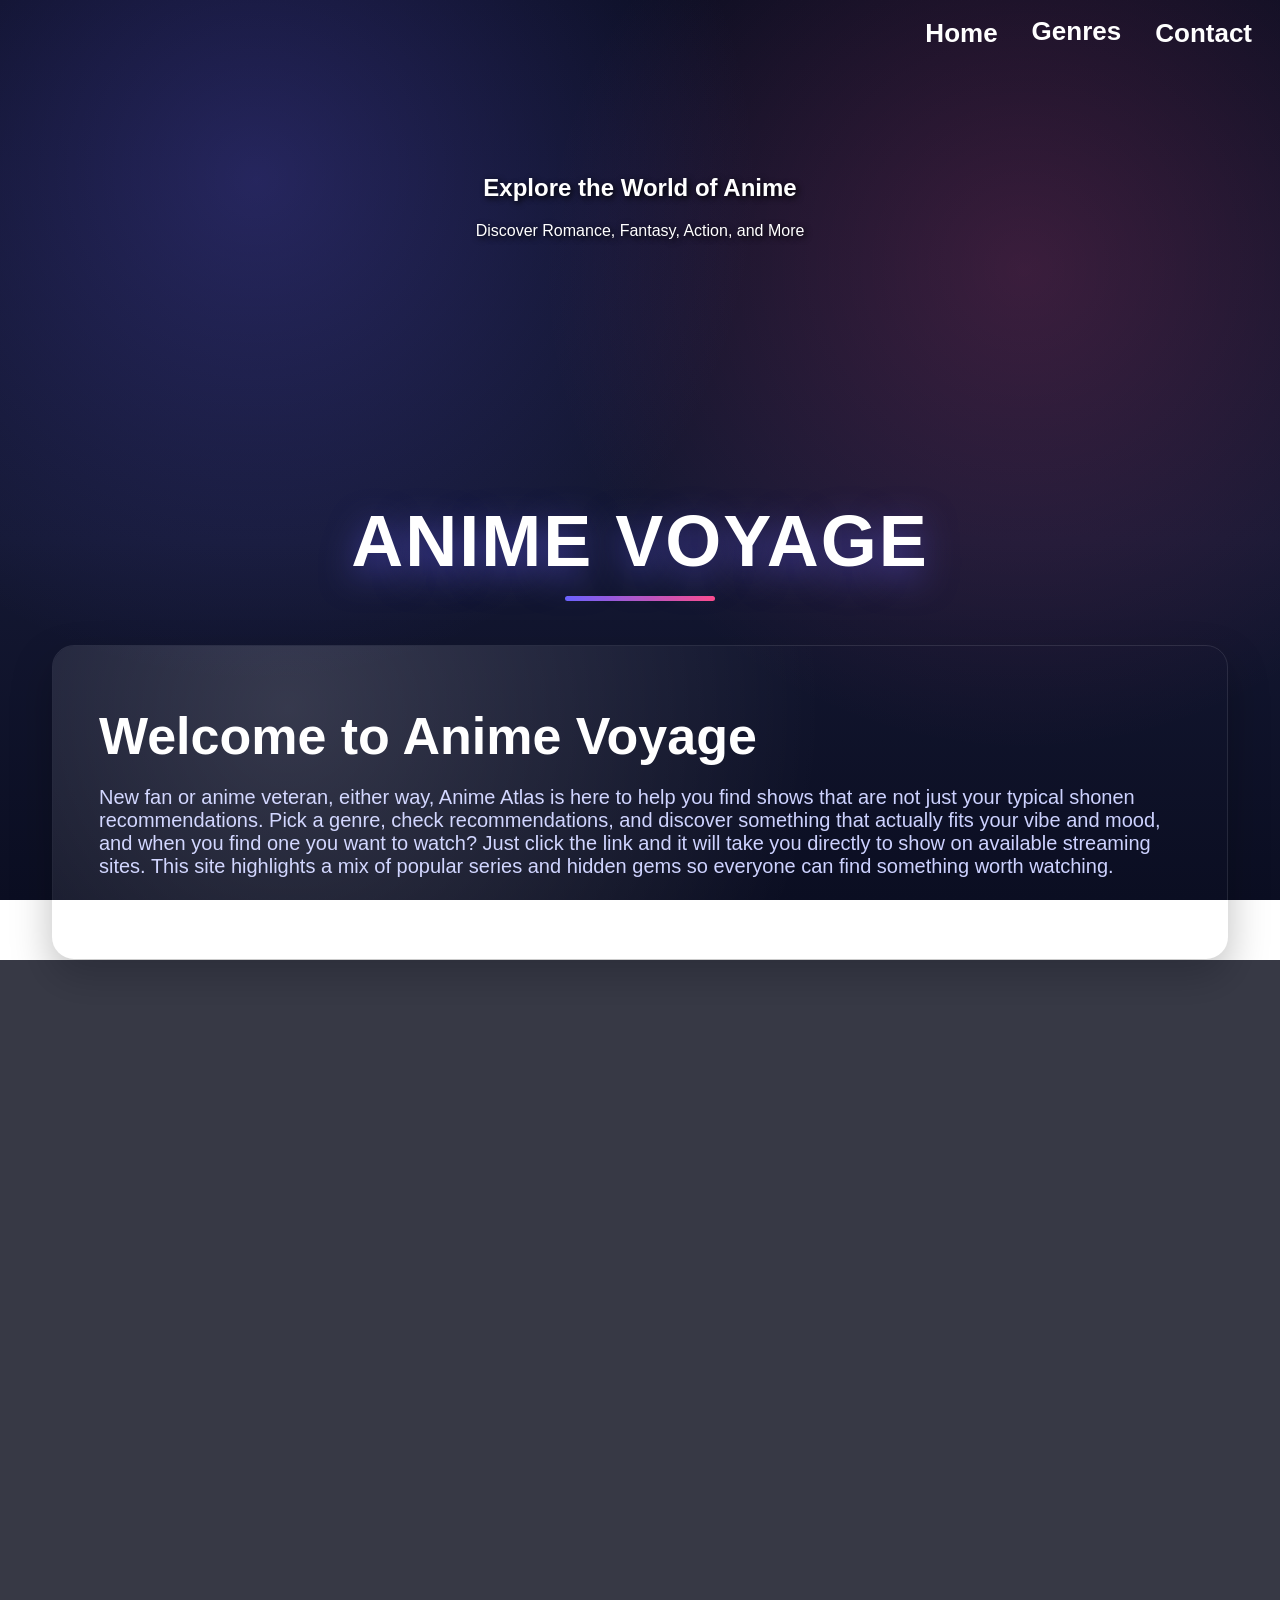
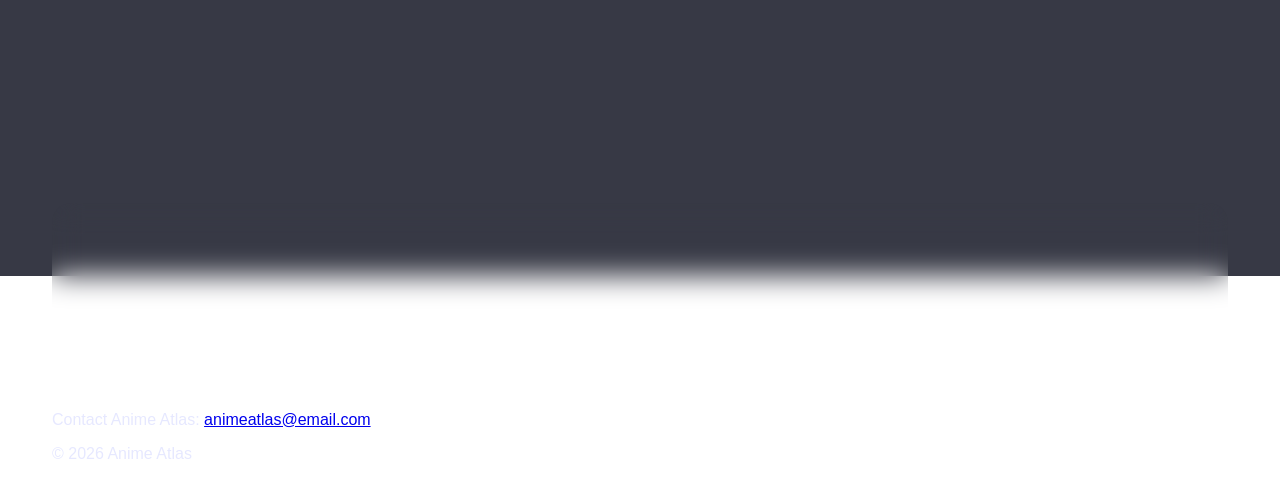
==== index.html @ b0d3323e "Update index.html" ====
<!DOCTYPE html>
<html lang="en">
<head>
  <meta charset="UTF-8" />
  <meta name="viewport" content="width=device-width, initial-scale=1.0" />
  <title>Anime Voyage | Home</title>
  <link rel="stylesheet" href="style.css" />
</head>

<body>
  <div id="wrapper">

    <nav class="site-nav" aria-label="Main navigation">
      <a href="index.html">Home</a>

      <details class="menu">
        <summary>Genres</summary>
        <div class="menu-panel">
          <a href="romance.html">Romance</a>
          <a href="fantasy.html">Fantasy</a>
          <a href="action.html">Action</a>
          <a href="SOL.html">Slice of Life</a>
        </div>
      </details>

      <a href="contact.html">Contact</a>
    </nav>
<div class="video-banner">

<video autoplay muted loop playsinline>
  <source src="animebanner.mp4" type="video/mp4">
  Your browser does not support the video tag.
</video>

<div class="banner-text">
  <h2>Explore the World of Anime</h2>
  <p>Discover Romance, Fantasy, Action, and More</p>
</div>

</div>
    <header class="site-header">
      <h1 class="site-title">Anime Voyage</h1>
    </header>

    <main>

      <section class="hero hero-fantasy">
        <div class="hero-inner">
          <h2>Welcome to Anime Voyage</h2>
          <p>
            New fan or anime veteran, either way, Anime Atlas is here to help you find shows that are not just your typical shonen recommendations.
            Pick a genre, check recommendations, and discover something that actually fits your vibe and mood, and when you find one you want to watch?
            Just click the link and it will take you directly to show on available streaming sites. 
            This site highlights a mix of popular series and hidden gems so everyone can find something worth watching.
          </p>
        </div>
      </section>

    

      <section class="panel slider-panel">
        <h2>Featured Shows From Each Genre</h2>
        <p class="muted">Use the arrows or dots to browse, then click a poster to open its genre page.</p>

        <div class="carousel" aria-label="Featured shows carousel">
          <input type="radio" name="slides" id="s1" checked>
          <input type="radio" name="slides" id="s2">
          <input type="radio" name="slides" id="s3">
          <input type="radio" name="slides" id="s4">

          <div class="carousel-viewport">
            <div class="carousel-track">
              <a class="carousel-slide" href="action.html">
                <img src="sololeveling.jpg" alt="Solo Leveling">
                <span class="slide-caption">Solo Leveling • Action</span>
              </a>

              <a class="carousel-slide" href="fantasy.html">
                <img src="bookworm.jpg" alt="Ascendance of a Bookworm">
                <span class="slide-caption">Ascendance of a Bookworm • Fantasy</span>
              </a>

              <a class="carousel-slide" href="romance.html">
                <img src="romantickiller.jpg" alt="Romantic Killer">
                <span class="slide-caption">Romantic Killer • Romance</span>
              </a>

              <a class="carousel-slide" href="SOL.html">
                <img src="asilentvoice.jpg" alt="A Silent Voice">
                <span class="slide-caption">A Silent Voice • Slice of Life</span>
              </a>
            </div>
          </div>

         <div class="carousel-arrows" aria-hidden="true">
  <!-- Slide 1 (Solo Leveling) -->
  <label class="arrow left a1" for="s4">‹</label>
  <label class="arrow right a1" for="s2">›</label>

  <!-- Slide 2 (Bookworm) -->
  <label class="arrow left a2" for="s1">‹</label>
  <label class="arrow right a2" for="s3">›</label>

  <!-- Slide 3 (Romantic Killer) -->
  <label class="arrow left a3" for="s2">‹</label>
  <label class="arrow right a3" for="s4">›</label>

  <!-- Slide 4 (A Silent Voice) -->
  <label class="arrow left a4" for="s3">‹</label>
  <label class="arrow right a4" for="s1">›</label>
</div>

       

          <div class="carousel-dots" aria-label="Slide controls">
            <label class="dot" for="s1" aria-label="Slide 1"></label>
            <label class="dot" for="s2" aria-label="Slide 2"></label>
            <label class="dot" for="s3" aria-label="Slide 3"></label>
            <label class="dot" for="s4" aria-label="Slide 4"></label>
          </div>
        </div>
      </section>

      <section class="content-grid">
        <section class="panel">
          <h2>Featured Genres</h2>
          <p class="muted">Choose a genre and start exploring recommendations and new series.</p>

          <div class="chips">
            <a class="chip" href="romance.html">Romance</a>
            <a class="chip" href="fantasy.html">Fantasy</a>
            <a class="chip" href="action.html">Action</a>
            <a class="chip" href="SOL.html">Slice of Life</a>
          </div>
        </section>

      </section>

    </main>

  <footer>
  <p>
    Contact Anime Atlas:
    <a href="mailto:animeatlas@email.com">animeatlas@email.com</a>
  </p>

  <p>
    &copy; 2026 Anime Atlas
  </p>
</footer>

  </div>
</body>
</html>
---- style.css ----
:root {
  --text: #e6e8ff;
  --muted: #cdd2ff;
  --bg1: #0b0e22;
  --bg2: #141833;
  --panel: rgba(21, 25, 51, 0.72);
  --border: rgba(255,255,255,0.10);
  --border2: rgba(255,255,255,0.16);
  --primary: #6c63ff;
  --accent: #ff4d8d;
}

*{box-sizing:border-box;}

body{
  margin:0;
  font-family:"Segoe UI",Arial,sans-serif;
  color:var(--text);
  background:
  radial-gradient(circle at 20% 20%,rgba(108,99,255,0.25),transparent 40%),
  radial-gradient(circle at 80% 30%,rgba(255,77,141,0.18),transparent 40%),
  linear-gradient(180deg,var(--bg1),var(--bg2) 60%,var(--bg1));
  background-attachment:fixed;
}

#wrapper{
  width:95%;
  max-width:1500px;
  margin:auto;
  padding:20px;
}

main{
  display:flex;
  flex-direction:column;
  gap:22px;
}

/* HEADER */

.site-header{
  text-align:center;
  margin-top:80px;
  margin-bottom:20px;
}

.site-title{
  margin:0;
  font-size:72px;
  font-weight:900;
  letter-spacing:2px;
  text-transform:uppercase;
  color:white;
  text-shadow:0 10px 34px rgba(108,99,255,0.55);
}

.site-title::after{
  content:"";
  display:block;
  width:150px;
  height:5px;
  margin:14px auto 0;
  background:linear-gradient(90deg,var(--primary),var(--accent));
  border-radius:8px;
}

/* NAV */

.site-nav{
  position:fixed;
  top:18px;
  right:28px;
  display:flex;
  gap:34px;
  z-index:9999;
}

.site-nav a{
  text-decoration:none;
  font-weight:800;
  font-size:26px;
  color:white;
  transition:.2s;
}

.site-nav a:hover,
.site-nav summary:hover{
  color:var(--accent);
  transform:translateY(-2px);
  text-shadow:0 0 10px rgba(255,77,141,0.7);
}

.menu summary {
  list-style: none;
}

.menu summary::-webkit-details-marker {
  display: none;
}

/* make Genres match other nav links */

.site-nav summary{
  text-decoration:none;
  font-weight:800;
  font-size:26px;
  color:#ffffff;
  font-family:"Segoe UI", Arial, sans-serif;
  cursor:pointer;
  padding:0;
  margin:0;
  line-height:1;
}

.site-nav summary:hover{
  color:var(--accent);
  transform:translateY(-2px);
}

/* ===== GENRES DROPDOWN ===== */

.menu {
  position: relative;
}

.menu summary {
  list-style: none;
}

.menu summary::-webkit-details-marker {
  display: none;
}

/* dropdown container */

.menu-panel {
  position: absolute;
  top: 45px;
  right: 0;
  display: flex;
  flex-direction: column;
  background: rgba(15,18,38,0.95);
  border: 1px solid var(--border2);
  border-radius: 14px;
  overflow: hidden;
  backdrop-filter: blur(10px);
  box-shadow: 0 18px 45px rgba(0,0,0,0.45);
}

/* hide when closed */

.menu:not([open]) .menu-panel {
  display: none;
}

/* dropdown links */

.menu-panel a {
  padding: 14px 18px;
  font-size: 18px;
  font-weight: 700;
  color: white;
  text-decoration: none;
  border-bottom: 1px solid rgba(255,255,255,0.08);
  transition: 0.2s;
}

/* last link */

.menu-panel a:last-child {
  border-bottom: none;
}

/* hover effect */

.menu-panel a:hover {
  background: linear-gradient(90deg,var(--primary),var(--accent));
  color: white;
}

.menu-panel{
  animation: menuFade .2s ease;
}

@keyframes menuFade{
  from{opacity:0; transform:translateY(-5px);}
  to{opacity:1; transform:translateY(0);}
}

/* HERO */

.hero{
  margin:24px auto 34px;
  border-radius:22px;
  padding:60px 46px;
  color:#fff;
  position:relative;
  overflow:hidden;
  border:1px solid var(--border);
  box-shadow:0 18px 40px rgba(0,0,0,0.25);
}

.hero::after{
  content:"";
  position:absolute;
  inset:0;
  background:radial-gradient(circle at 20% 20%,rgba(255,255,255,0.16),transparent 55%);
}

.hero h2{
  margin:0 0 10px;
  font-size:52px;
}

.hero p{
  font-size:20px;
  color:var(--muted);
}

/* PANELS */

.panel{
  background:var(--panel);
  border:1px solid var(--border);
  border-radius:20px;
  padding:35px;
  backdrop-filter:blur(14px);
  box-shadow:0 20px 50px rgba(0,0,0,0.45);
}

/* TABLE */

.table-wrap{
  width:100%;
  overflow-x:auto;
}

.anime-table{
  width:100%;
  min-width:1100px;
  border-collapse:collapse;
}

.anime-table th,
.anime-table td{
  border:1px solid rgba(255,255,255,0.15);
  padding:22px;
}

/* keep content at the TOP of each cell */
.anime-table td{
  font-size:20px;
  vertical-align: top;
}

.anime-table th{
  background:rgba(255,255,255,0.08);
  font-size:22px;
  vertical-align: middle;
}

/* Trailer column width so videos aren't tiny */
.anime-table th:nth-child(5),
.anime-table td:nth-child(5){
  width:360px;
}

/* first column: image + title aligned */
.anime-cell{
  display:flex;
  align-items:flex-start;
  gap:16px;
}

/* poster size */
.anime-img{
  width:140px;
  height:200px;
  object-fit:cover;
  border-radius:14px;
  border:1px solid rgba(255,255,255,0.18);
  display:block;
  flex:0 0 auto;
}

/* iframe size (this fixes the "really small" issue) */
.anime-table td iframe{
  display:block;
  width:100%;
  max-width:360px;
  aspect-ratio:16/9;
  height:auto;
  border:0;
  border-radius:14px;
  background:rgba(0,0,0,0.25);
}

/* links */
.anime-table a{
  color:var(--primary);
  font-weight:700;
  text-decoration:none;
}

.anime-table a:hover{
  color:var(--accent);
  text-decoration:underline;
}

/* ===== CAROUSEL ===== */

.carousel{
  position:relative;
  margin-top:20px;
}

.carousel input{
  position:absolute;
  opacity:0;
}

.carousel-viewport{
  height:560px;
  border-radius:18px;
  border:1px solid var(--border);
  overflow:hidden;
  background:rgba(0,0,0,0.35);
  box-shadow:0 20px 50px rgba(0,0,0,0.45);
}

.carousel-track{
  display:flex;
  width:400%;
  height:100%;
  transition:transform .6s ease;
}

.carousel-slide{
  width:25%;
  flex:0 0 25%;
}

.carousel-slide img{
  width:100%;
  height:100%;
  object-fit:contain;
  transition:transform .4s;
}

.carousel-slide:hover img{
  transform:scale(1.03);
}

/* SLIDE MOVEMENT */

#s1:checked ~ .carousel-viewport .carousel-track{transform:translateX(0);}
#s2:checked ~ .carousel-viewport .carousel-track{transform:translateX(-25%);}
#s3:checked ~ .carousel-viewport .carousel-track{transform:translateX(-50%);}
#s4:checked ~ .carousel-viewport .carousel-track{transform:translateX(-75%);}

/* ===== CAROUSEL ARROWS  ===== */

.carousel-arrows {
  position: absolute;
  inset: 0;
  pointer-events: none;
}

.carousel-arrows label {
  pointer-events: auto;
  position: absolute;
  top: 50%;
  transform: translateY(-50%);
  width: 60px;
  height: 60px;
  border-radius: 50%;
  background: rgba(10,12,28,0.9);
  border: 1px solid rgba(255,255,255,0.2);
  color: white;
  font-size: 34px;
  display: flex;
  align-items: center;
  justify-content: center;
  cursor: pointer;
  transition: .25s;
  box-shadow: 0 10px 25px rgba(0,0,0,.5);
}

.carousel-arrows label:hover{
  background: linear-gradient(90deg,var(--primary),var(--accent));
  transform: translateY(-50%) scale(1.1);
}

.carousel-arrows .left{ left:20px; }
.carousel-arrows .right{ right:20px; }

.carousel-arrows label{ display:none; }

#s1:checked ~ .carousel-arrows .a1{ display:flex; }
#s2:checked ~ .carousel-arrows .a2{ display:flex; }
#s3:checked ~ .carousel-arrows .a3{ display:flex; }
#s4:checked ~ .carousel-arrows .a4{ display:flex; }

/* DOTS */

.carousel-dots{
  display:flex;
  justify-content:center;
  gap:10px;
  margin-top:16px;
}

.carousel-dots label{
  width:12px;
  height:12px;
  border-radius:50%;
  border:1px solid rgba(255,255,255,.3);
  background:rgba(255,255,255,.15);
  cursor:pointer;
  transition:.2s;
}

.carousel-dots label:hover{
  transform:scale(1.2);
}

#s1:checked ~ .carousel-dots label[for="s1"],
#s2:checked ~ .carousel-dots label[for="s2"],
#s3:checked ~ .carousel-dots label[for="s3"],
#s4:checked ~ .carousel-dots label[for="s4"]{
  background:linear-gradient(90deg,var(--primary),var(--accent));
}

/* FOOTER */

.site-footer{
  margin-top:60px;
  padding:28px;
  text-align:center;
  font-weight:800;
  border-radius:18px;
  border:1px solid rgba(255,255,255,.10);
  background:linear-gradient(135deg,rgba(21,25,51,.85),rgba(255,77,141,.18));
}

/* ===== RESPONSIVE (like the case study) ===== */

/* SMALL: phones */
@media (max-width: 600px){

  #wrapper{ width:92%; padding:16px; }

  .site-title{ font-size:40px; }

  .site-nav{
    right:14px;
    gap:14px;
  }

  .site-nav a,
  .site-nav summary{
    font-size:18px;
  }

  .menu-panel a{ font-size:16px; padding:12px 14px; }

  .hero{ padding:34px 18px; }
  .hero h2{ font-size:32px; }
  .hero p{ font-size:16px; }

  .anime-table{
    min-width:900px;
  }

  .anime-table th,
  .anime-table td{
    padding:16px;
  }

  .anime-img{
    width:110px;
    height:160px;
  }

  .anime-table th:nth-child(5),
  .anime-table td:nth-child(5){
    width:300px;
  }

  .anime-table td iframe{
    max-width:300px;
  }

  .carousel-viewport{ height:300px; }

  .carousel-arrows label{
    width:44px;
    height:44px;
    font-size:24px;
  }
}

/* MEDIUM: tablets */
@media (min-width: 601px) and (max-width: 1024px){

  #wrapper{ width:94%; }

  .site-title{ font-size:56px; }

  .site-nav{
    right:18px;
    gap:20px;
  }

  .site-nav a,
  .site-nav summary{
    font-size:22px;
  }

  .hero{ padding:46px 28px; }
  .hero h2{ font-size:42px; }
  .hero p{ font-size:18px; }

  .anime-table{
    min-width:1050px;
  }

  .anime-table th:nth-child(5),
  .anime-table td:nth-child(5){
    width:340px;
  }

  .anime-table td iframe{
    max-width:340px;
  }

  .carousel-viewport{ height:420px; }
}

/* LARGE: desktop (your current look) */
@media (min-width: 1025px){
  .anime-table th:nth-child(5),
  .anime-table td:nth-child(5){
    width:360px;
  }

  .anime-table td iframe{
    max-width:360px;
  }
  .video-banner {
  position: relative;
  width: 100%;
  height: 400px;
  overflow: hidden;
}

.video-banner video {
  position: absolute;
  top: 50%;
  left: 50%;
  min-width: 100%;
  min-height: 100%;
  transform: translate(-50%, -50%);
  object-fit: cover;
}

.banner-text {
  position: relative;
  z-index: 2;
  text-align: center;
  top: 40%;
  transform: translateY(-40%);
  color: white;
  text-shadow: 2px 2px 6px black;
}
}
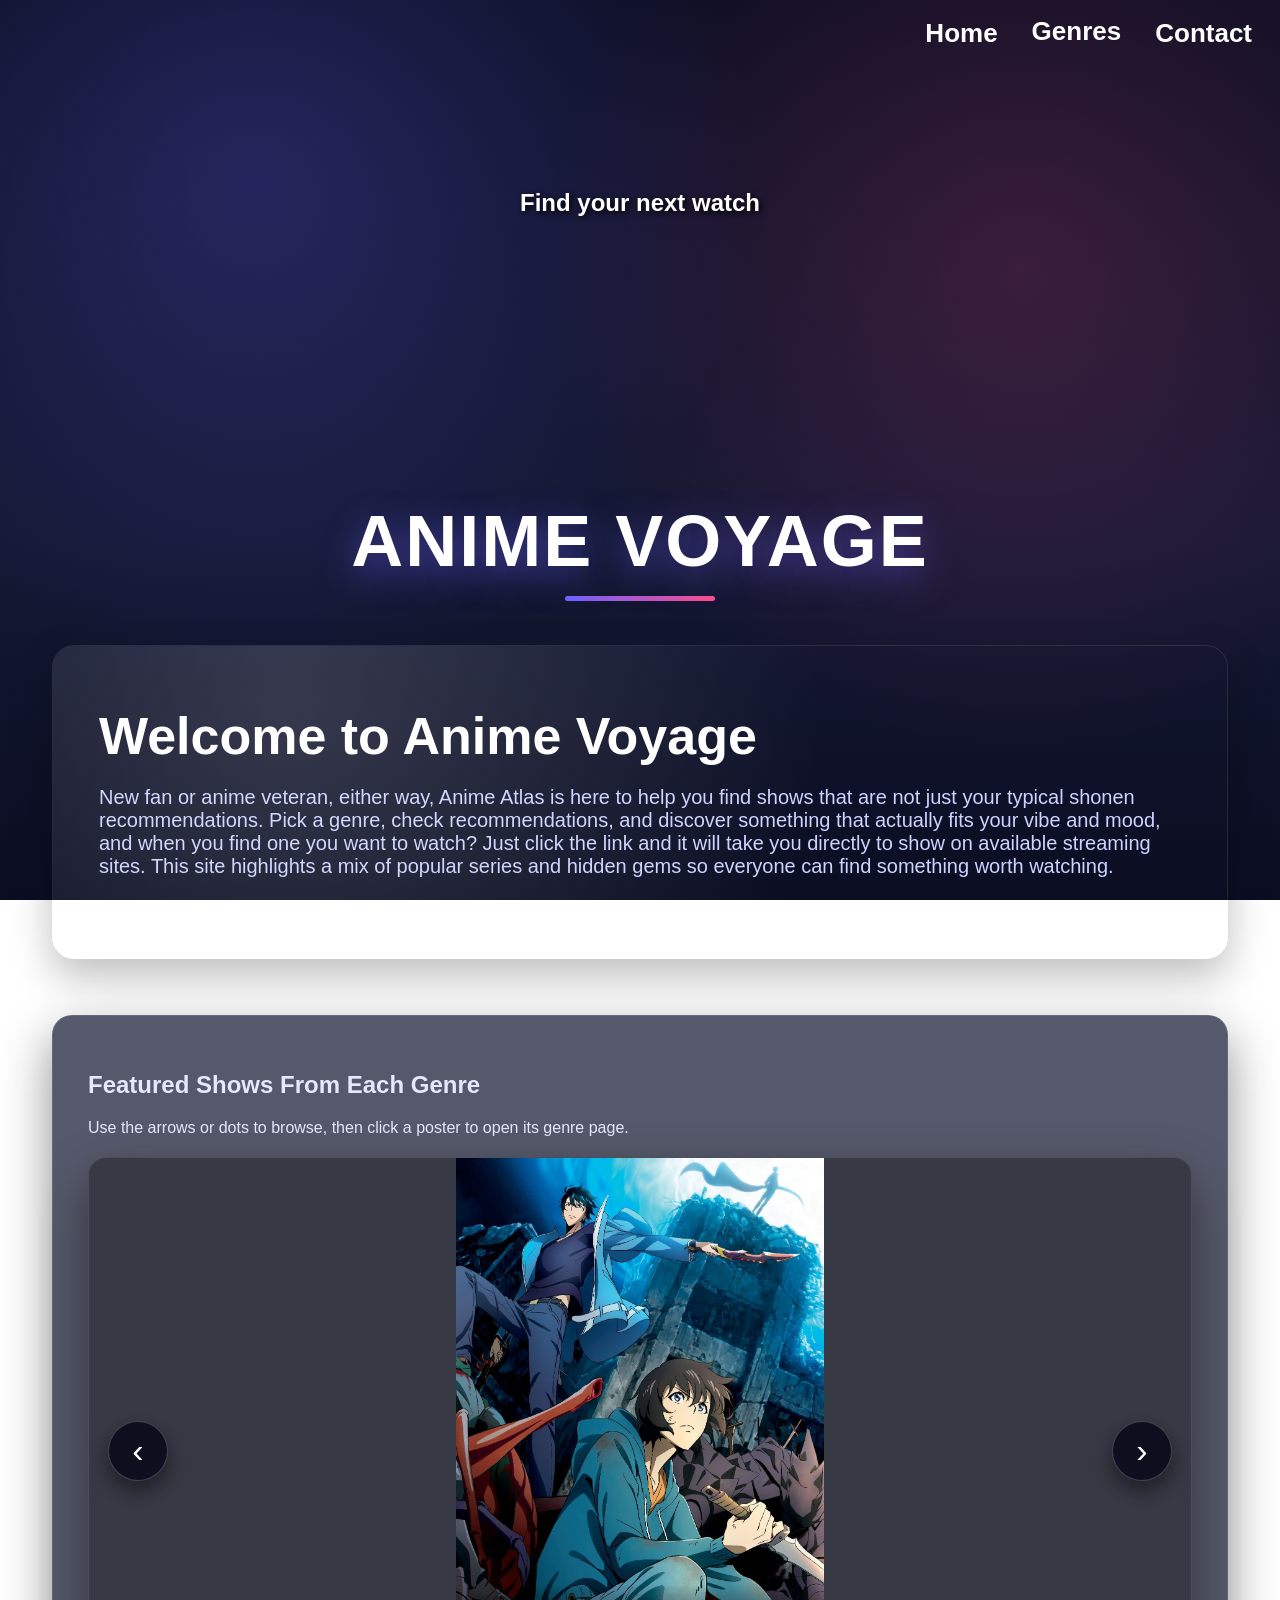
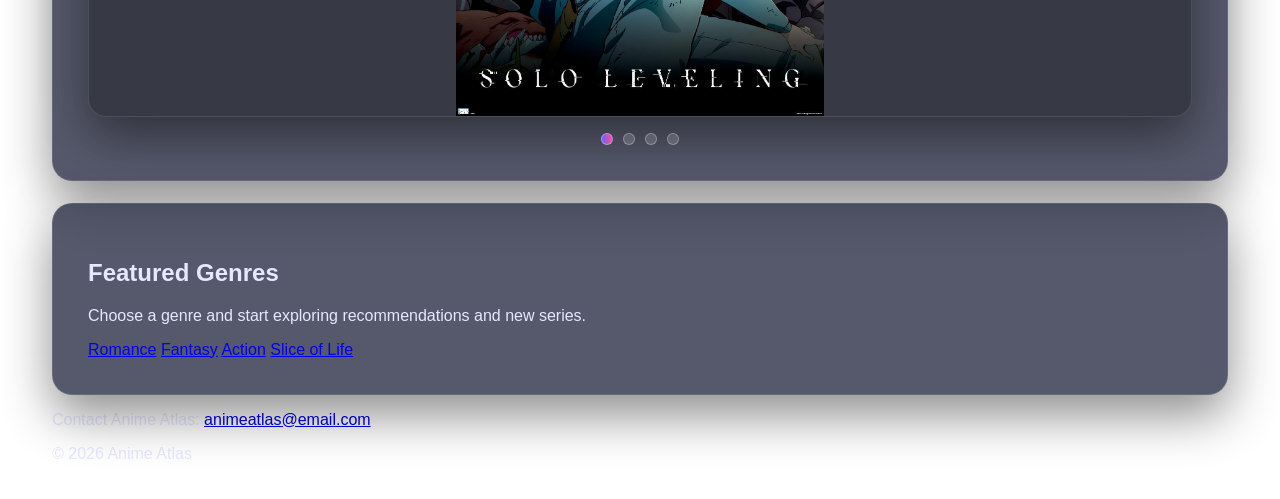
==== commit 8ac6a39a: "Update index.html" ====
--- a/index.html
+++ b/index.html
@@ -33,8 +33,7 @@
 </video>
 
 <div class="banner-text">
-  <h2>Explore the World of Anime</h2>
-  <p>Discover Romance, Fantasy, Action, and More</p>
+  <h2>Find your next watch</h2>
 </div>
 
 </div>
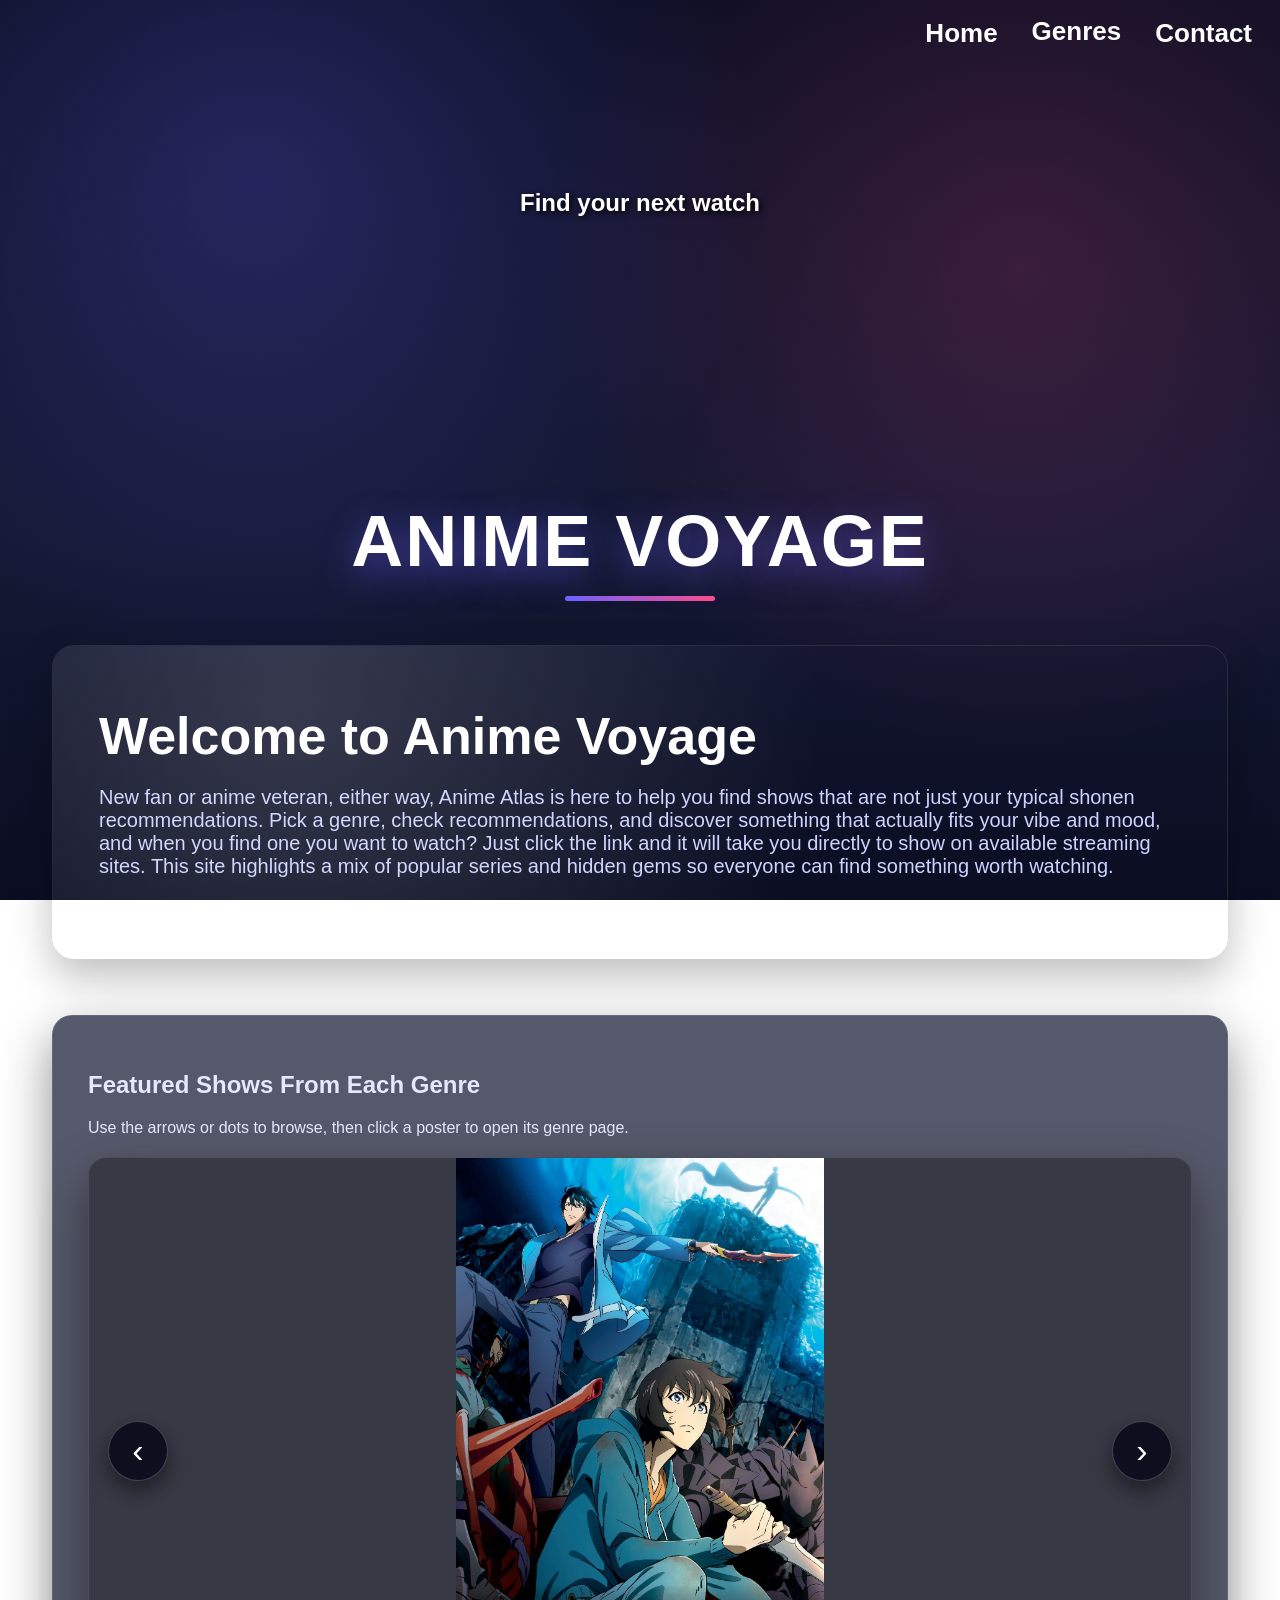
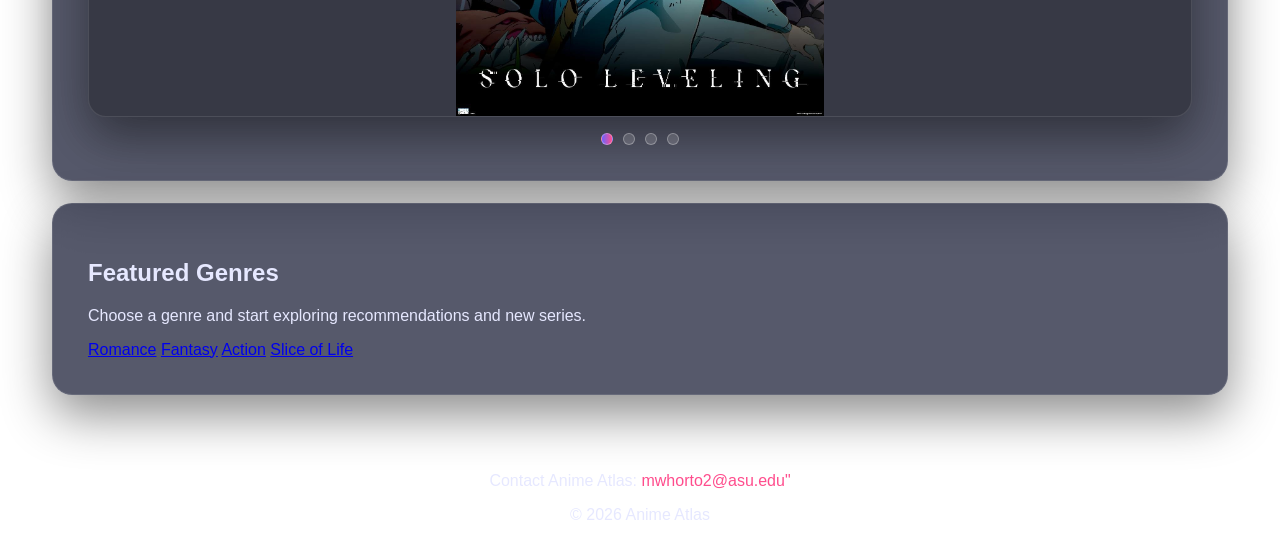
==== commit 4a4c17ce: "Update index.html" ====
--- a/index.html
+++ b/index.html
@@ -140,7 +140,7 @@
   <footer>
   <p>
     Contact Anime Atlas:
-    <a href="mailto:animeatlas@email.com">animeatlas@email.com</a>
+    <a href="mailto:mwhorto2@asu.edu"">mwhorto2@asu.edu"</a>
   </p>
 
   <p>
--- a/style.css
+++ b/style.css
@@ -441,8 +441,24 @@
   border-radius:18px;
   border:1px solid rgba(255,255,255,.10);
   background:linear-gradient(135deg,rgba(21,25,51,.85),rgba(255,77,141,.18));
-}
-
+  
+}
+
+footer a {
+  color: var(--accent);
+  text-decoration: none;
+}
+
+footer a:hover {
+  color: var(--primary);
+  text-decoration: underline;
+}
+footer {
+  border-top: 1px solid var(--border);
+  padding-top: 20px;
+  margin-top: 40px;
+  text-align: center;
+}
 /* ===== RESPONSIVE (like the case study) ===== */
 
 /* SMALL: phones */
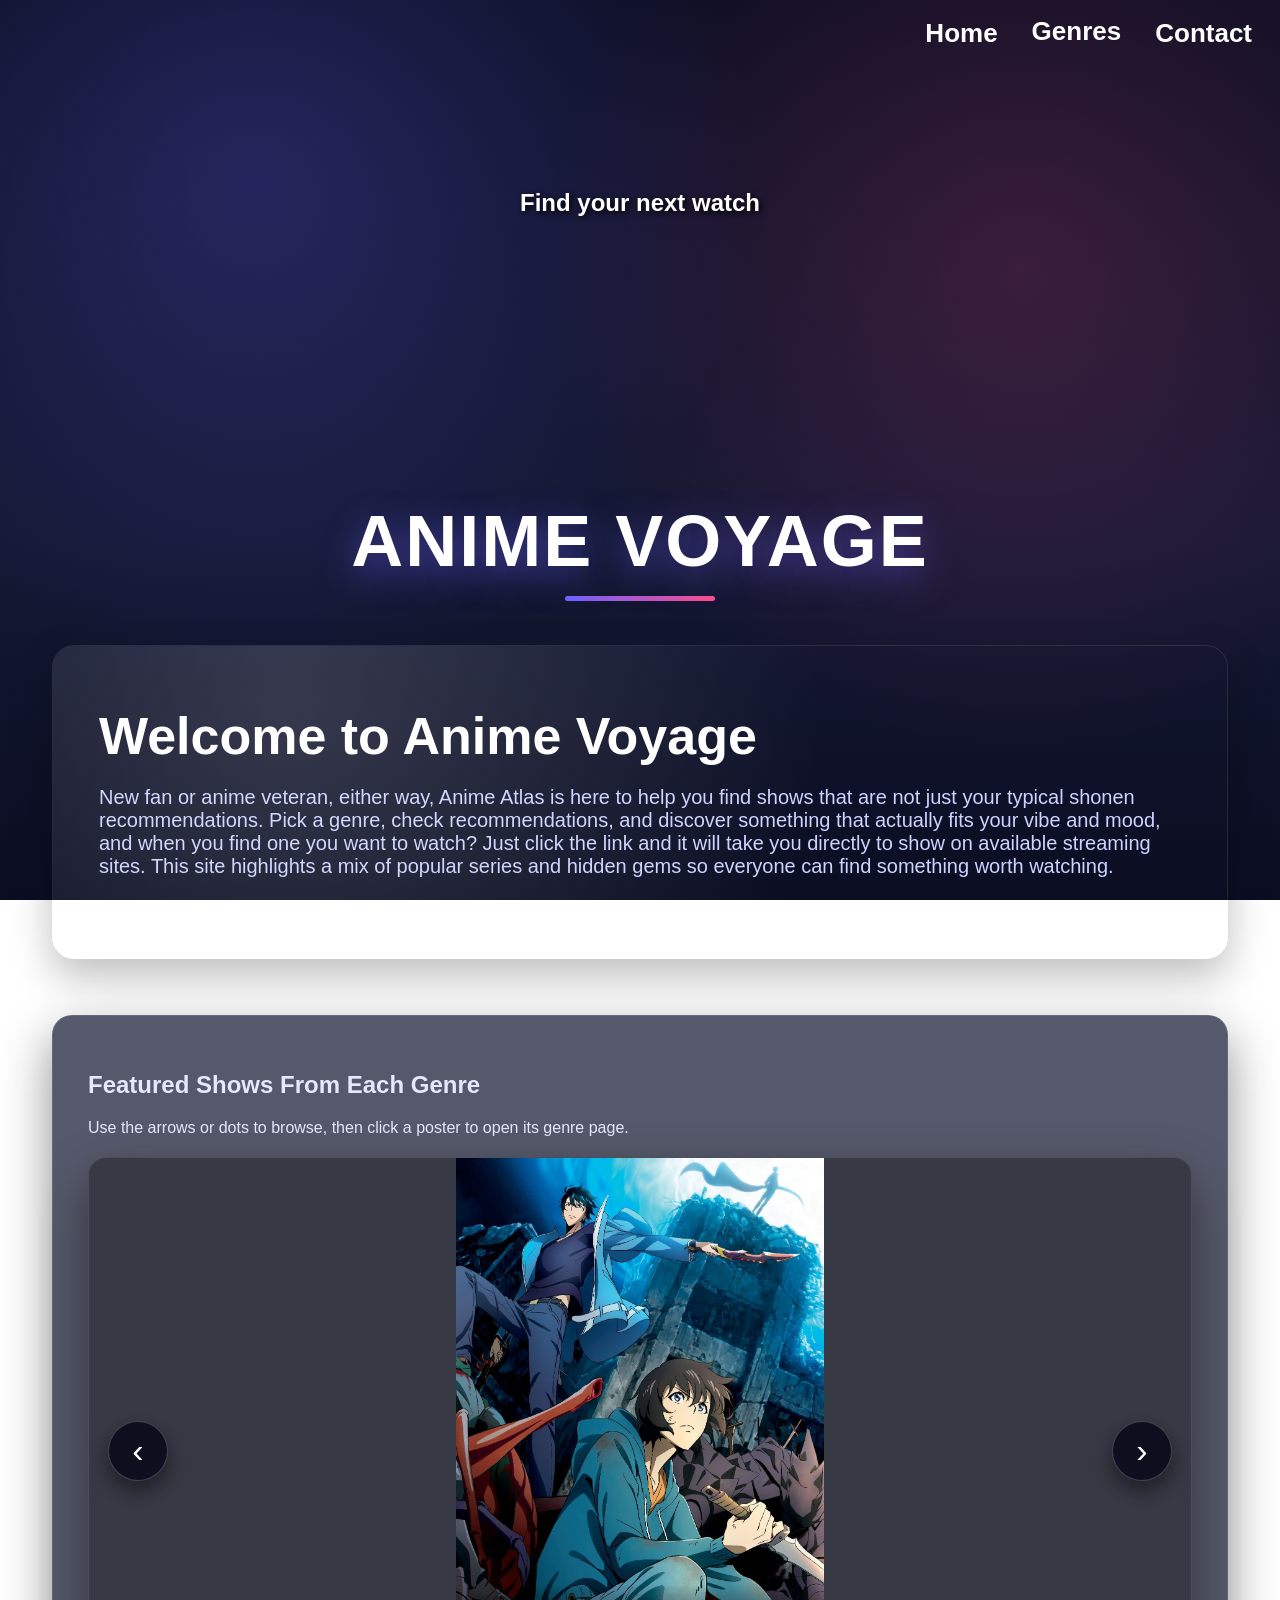
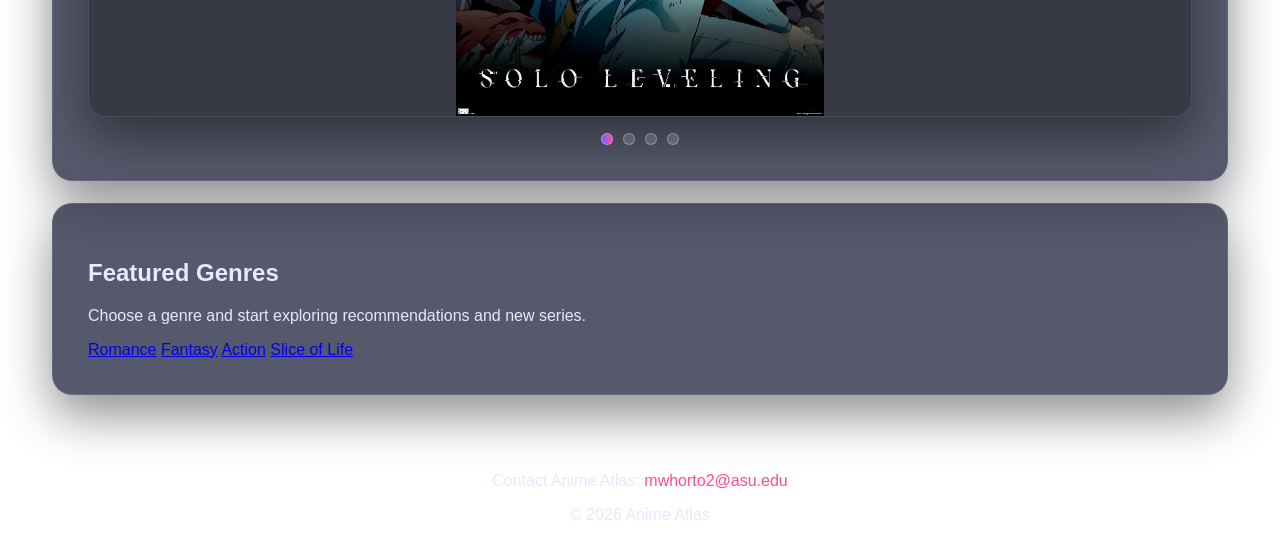
==== commit dd4533cf: "Update index.html" ====
--- a/index.html
+++ b/index.html
@@ -140,7 +140,7 @@
   <footer>
   <p>
     Contact Anime Atlas:
-    <a href="mailto:mwhorto2@asu.edu"">mwhorto2@asu.edu"</a>
+    <a href="mailto:mwhorto2@asu.edu"">mwhorto2@asu.edu</a>
   </p>
 
   <p>
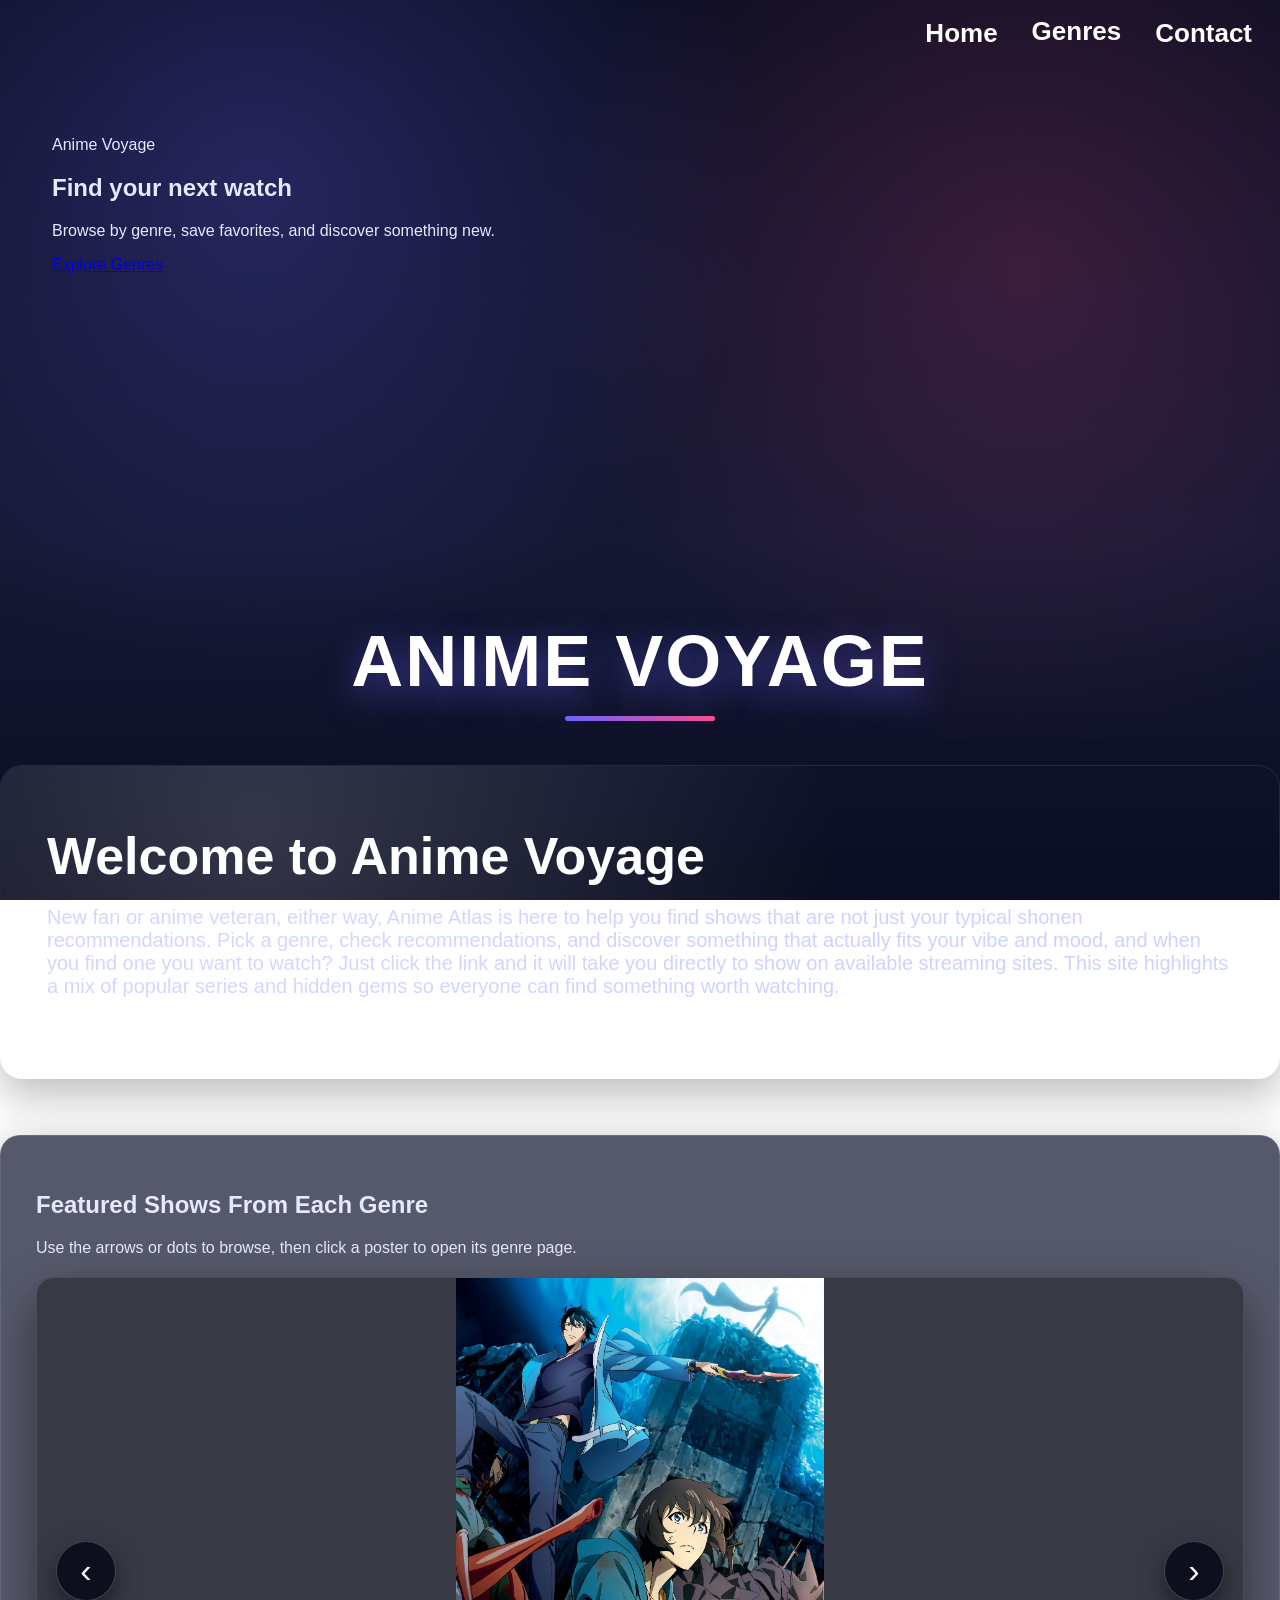
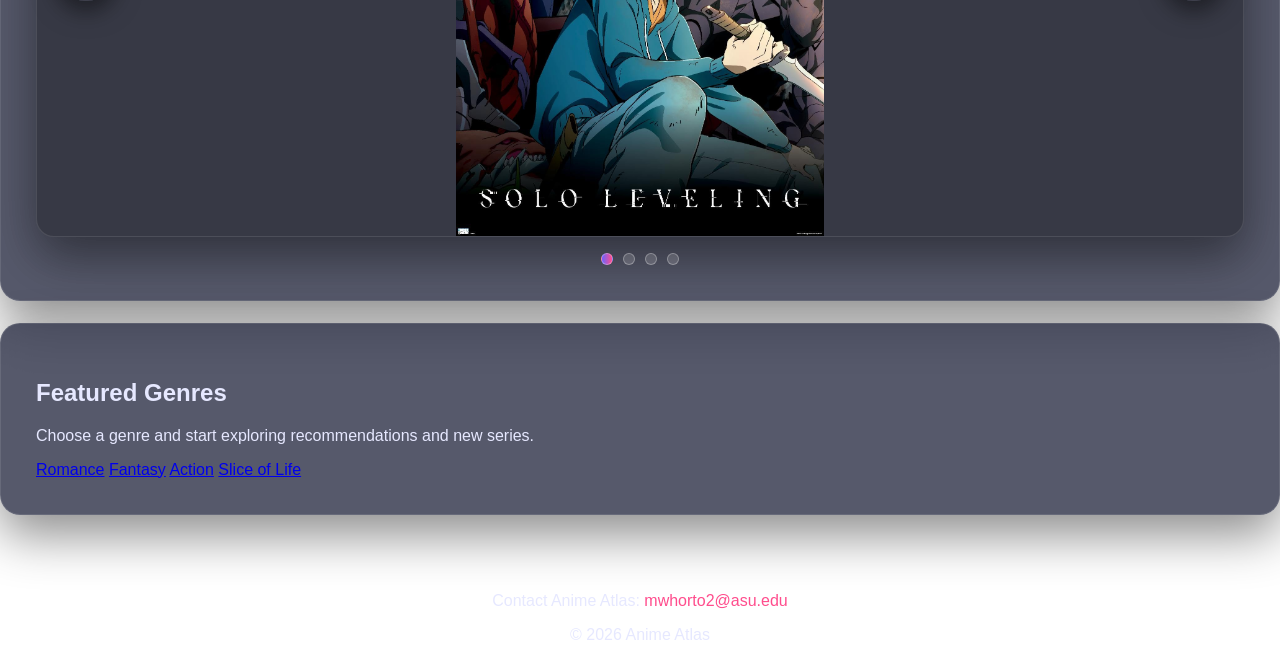
==== commit 066c662e: "Update index.html" ====
--- a/index.html
+++ b/index.html
@@ -26,14 +26,19 @@
       <a href="contact.html">Contact</a>
     </nav>
 <div class="video-banner">
+  <video autoplay muted loop playsinline>
+    <source src="animebanner.mp4" type="video/mp4">
+    Your browser does not support the video tag.
+  </video>
 
-<video autoplay muted loop playsinline>
-  <source src="animebanner.mp4" type="video/mp4">
-  Your browser does not support the video tag.
-</video>
-
-<div class="banner-text">
-  <h2>Find your next watch</h2>
+  <div class="banner-content">
+    <div class="banner-card">
+      <p class="banner-eyebrow">Anime Voyage</p>
+      <h2 class="banner-title">Find your next watch</h2>
+      <p class="banner-subtitle">Browse by genre, save favorites, and discover something new.</p>
+      <a class="banner-btn" href="genres.html">Explore Genres</a>
+    </div>
+  </div>
 </div>
 
 </div>
--- a/style.css
+++ b/style.css
@@ -563,13 +563,13 @@
   .anime-table td iframe{
     max-width:360px;
   }
-  .video-banner {
+ .video-banner {
   position: relative;
   width: 100%;
   height: 400px;
   overflow: hidden;
-}
-
+  margin-top: 100px;
+}
 .video-banner video {
   position: absolute;
   top: 50%;
@@ -578,6 +578,7 @@
   min-height: 100%;
   transform: translate(-50%, -50%);
   object-fit: cover;
+  opacity: 0.6;
 }
 
 .banner-text {
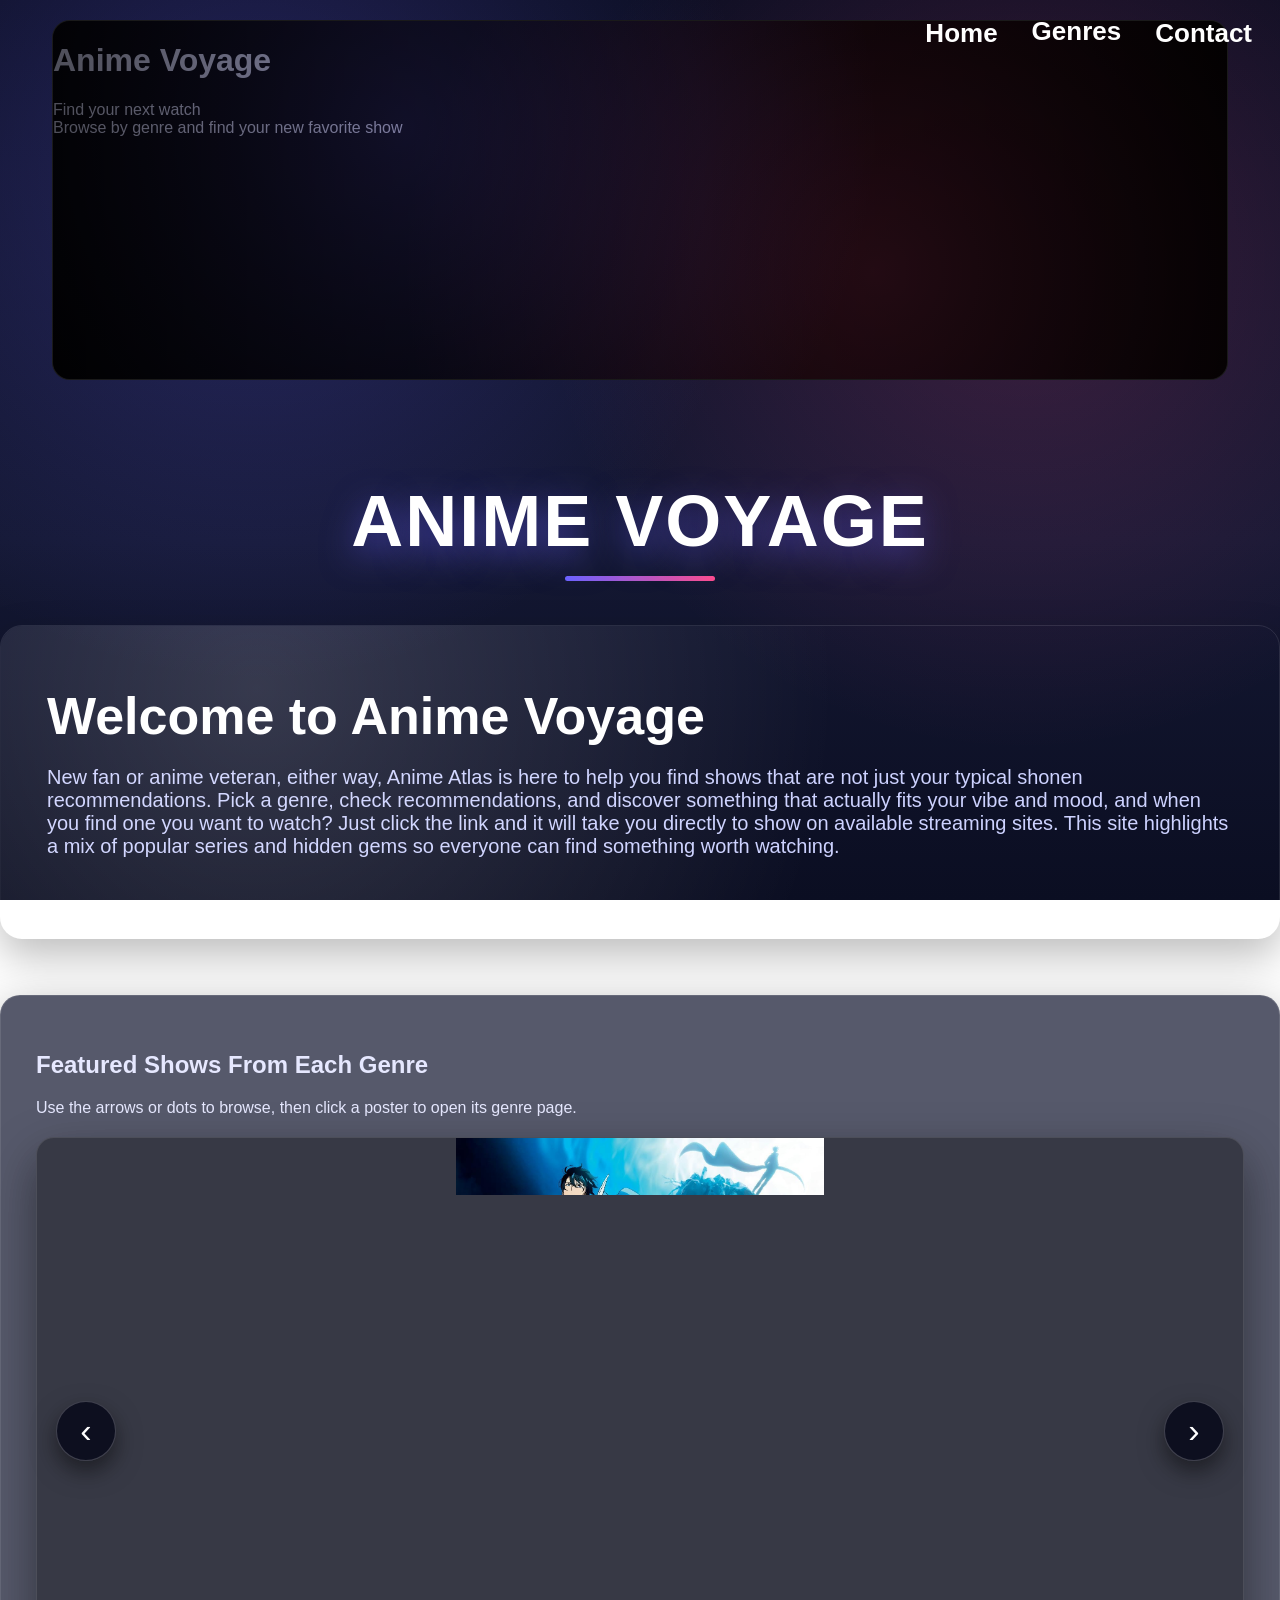
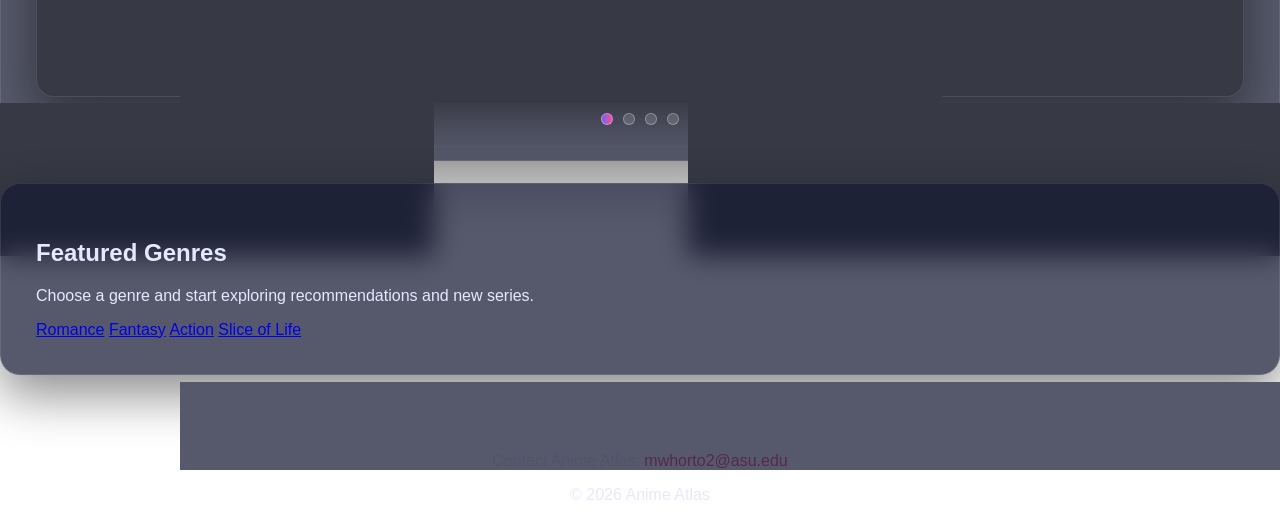
==== commit 18cbe817: "Update index.html" ====
--- a/index.html
+++ b/index.html
@@ -31,14 +31,11 @@
     Your browser does not support the video tag.
   </video>
 
-  <div class="banner-content">
-    <div class="banner-card">
-      <p class="banner-eyebrow">Anime Voyage</p>
-      <h2 class="banner-title">Find your next watch</h2>
-      <p class="banner-subtitle">Browse by genre, save favorites, and discover something new.</p>
-      <a class="banner-btn" href="genres.html">Explore Genres</a>
-    </div>
-  </div>
+ <div class="banner-text">
+  <h1>Anime Voyage</h1>
+  <p>Find your next watch<br>
+  Browse by genre and find your new favorite show</p>
+</div>
 </div>
 
 </div>
--- a/style.css
+++ b/style.css
@@ -560,34 +560,102 @@
     width:360px;
   }
 
-  .anime-table td iframe{
-    max-width:360px;
-  }
- .video-banner {
+.video-banner{
   position: relative;
   width: 100%;
-  height: 400px;
+  height: 360px;
   overflow: hidden;
-  margin-top: 100px;
-}
-.video-banner video {
+  border-radius: 18px;
+  border: 1px solid var(--border);
+  background: #000;
+}
+
+.video-banner video{
   position: absolute;
-  top: 50%;
-  left: 50%;
-  min-width: 100%;
-  min-height: 100%;
-  transform: translate(-50%, -50%);
+  inset: 0;
+  width: 100%;
+  height: 100%;
   object-fit: cover;
-  opacity: 0.6;
-}
-
-.banner-text {
+  transform: scale(1.02);
+  opacity: 0.85;
+}
+
+/* professional readability overlay */
+.video-banner::after{
+  content:"";
+  position:absolute;
+  inset:0;
+  background:
+    linear-gradient(90deg, rgba(0,0,0,0.65), rgba(0,0,0,0.15) 55%, rgba(0,0,0,0.45)),
+    radial-gradient(circle at 30% 30%, rgba(108,99,255,0.25), transparent 55%),
+    radial-gradient(circle at 70% 70%, rgba(255,77,141,0.18), transparent 55%);
+  pointer-events:none;
+}
+
+.banner-content{
   position: relative;
   z-index: 2;
-  text-align: center;
-  top: 40%;
-  transform: translateY(-40%);
-  color: white;
-  text-shadow: 2px 2px 6px black;
-}
-}
+  height: 100%;
+  display: flex;
+  align-items: center;
+  padding: 24px;
+}
+
+.banner-card{
+  max-width: 520px;
+  padding: 18px 18px 16px;
+  border-radius: 16px;
+  background: rgba(21, 25, 51, 0.55);
+  border: 1px solid var(--border2);
+  backdrop-filter: blur(10px);
+  -webkit-backdrop-filter: blur(10px);
+  box-shadow: 0 12px 40px rgba(0,0,0,0.35);
+}
+
+.banner-eyebrow{
+  margin: 0 0 6px;
+  font-size: 0.9rem;
+  letter-spacing: 0.12em;
+  text-transform: uppercase;
+  color: var(--muted);
+}
+
+.banner-title{
+  margin: 0 0 8px;
+  font-size: clamp(1.6rem, 2.6vw, 2.3rem);
+  line-height: 1.15;
+  color: var(--text);
+  text-shadow: 0 6px 18px rgba(0,0,0,0.45);
+}
+
+.banner-subtitle{
+  margin: 0 0 14px;
+  color: var(--muted);
+  line-height: 1.45;
+  max-width: 46ch;
+}
+
+.banner-btn{
+  display: inline-block;
+  padding: 10px 14px;
+  border-radius: 12px;
+  text-decoration: none;
+  font-weight: 700;
+  color: #fff;
+  background: linear-gradient(90deg, var(--primary), var(--accent));
+  border: 1px solid rgba(255,255,255,0.14);
+  box-shadow: 0 10px 26px rgba(0,0,0,0.35);
+}
+
+.banner-btn:hover{
+  filter: brightness(1.08);
+  transform: translateY(-1px);
+}
+
+/* responsive: smaller height + centered card */
+@media (max-width: 700px){
+  .video-banner{ height: 280px; }
+  .banner-content{ justify-content: center; text-align: center; }
+  .banner-card{ max-width: 92%; }
+  .banner-subtitle{ margin-left: auto; margin-right: auto; }
+}
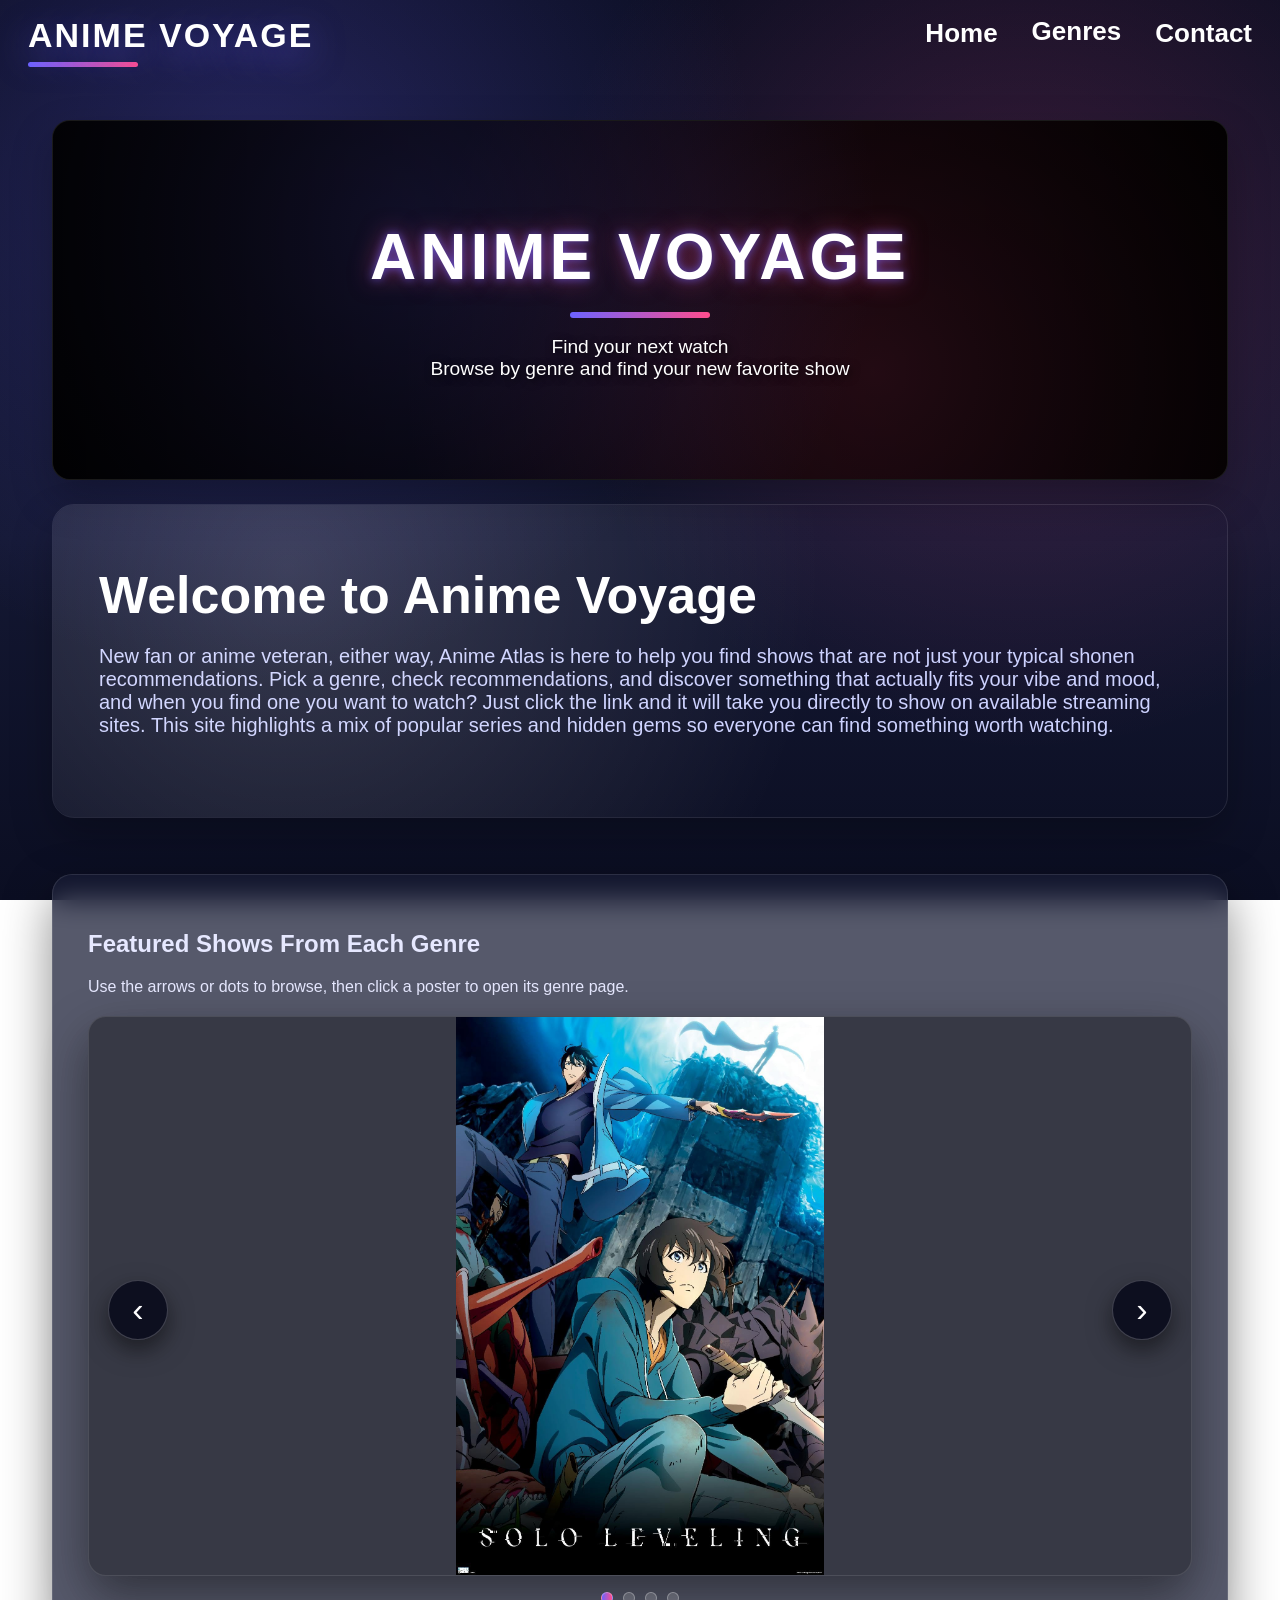
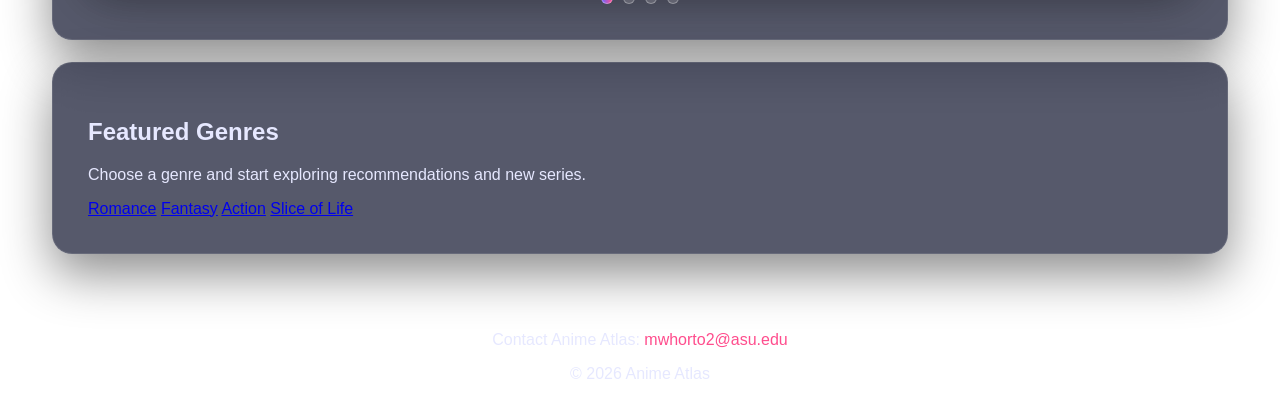
==== commit af5ccce8: "Update index.html" ====
--- a/index.html
+++ b/index.html
@@ -8,40 +8,45 @@
 </head>
 
 <body>
-  <div id="wrapper">
 
-    <nav class="site-nav" aria-label="Main navigation">
-      <a href="index.html">Home</a>
+<div id="wrapper">
 
-      <details class="menu">
-        <summary>Genres</summary>
-        <div class="menu-panel">
-          <a href="romance.html">Romance</a>
-          <a href="fantasy.html">Fantasy</a>
-          <a href="action.html">Action</a>
-          <a href="SOL.html">Slice of Life</a>
-        </div>
-      </details>
+  <header class="site-header">
+    <a class="brand-link" href="index.html">Anime Voyage</a>
+  </header>
 
-      <a href="contact.html">Contact</a>
-    </nav>
-<div class="video-banner">
-  <video autoplay muted loop playsinline>
-    <source src="animebanner.mp4" type="video/mp4">
-    Your browser does not support the video tag.
-  </video>
+  <nav class="site-nav" aria-label="Main navigation">
+    <a href="index.html">Home</a>
 
- <div class="banner-text">
-  <h1>Anime Voyage</h1>
-  <p>Find your next watch<br>
-  Browse by genre and find your new favorite show</p>
-</div>
-</div>
+    <details class="menu">
+      <summary>Genres</summary>
+      <div class="menu-panel">
+        <a href="romance.html">Romance</a>
+        <a href="fantasy.html">Fantasy</a>
+        <a href="action.html">Action</a>
+        <a href="SOL.html">Slice of Life</a>
+      </div>
+    </details>
 
-</div>
-    <header class="site-header">
-      <h1 class="site-title">Anime Voyage</h1>
-    </header>
+    <a href="contact.html">Contact</a>
+  </nav>
+
+  <div class="video-banner">
+    <video autoplay muted loop playsinline>
+      <source src="animebanner.mp4" type="video/mp4">
+      Your browser does not support the video tag.
+    </video>
+
+    <div class="banner-text">
+      <h1 class="hero-title">ANIME VOYAGE</h1>
+      <div class="hero-line"></div>
+      <p>
+        Find your next watch<br>
+        Browse by genre and find your new favorite show
+      </p>
+    </div>
+  </div>
+</header>
 
     <main>
 
--- a/style.css
+++ b/style.css
@@ -17,17 +17,18 @@
   font-family:"Segoe UI",Arial,sans-serif;
   color:var(--text);
   background:
-  radial-gradient(circle at 20% 20%,rgba(108,99,255,0.25),transparent 40%),
-  radial-gradient(circle at 80% 30%,rgba(255,77,141,0.18),transparent 40%),
-  linear-gradient(180deg,var(--bg1),var(--bg2) 60%,var(--bg1));
+    radial-gradient(circle at 20% 20%,rgba(108,99,255,0.25),transparent 40%),
+    radial-gradient(circle at 80% 30%,rgba(255,77,141,0.18),transparent 40%),
+    linear-gradient(180deg,var(--bg1),var(--bg2) 60%,var(--bg1));
   background-attachment:fixed;
 }
 
+/* Push content down so it clears the fixed brand + fixed nav */
 #wrapper{
   width:95%;
   max-width:1500px;
   margin:auto;
-  padding:20px;
+  padding:120px 20px 20px;
 }
 
 main{
@@ -36,36 +37,50 @@
   gap:22px;
 }
 
-/* HEADER */
-
+/* ===== FIXED TOP-LEFT BRAND (HOME BUTTON) ===== */
 .site-header{
-  text-align:center;
-  margin-top:80px;
-  margin-bottom:20px;
-}
-
-.site-title{
+  position:fixed;
+  top:18px;
+  left:28px;
+  z-index:10000;
   margin:0;
-  font-size:72px;
+  padding:0;
+  text-align:left;
+}
+
+.brand-link,
+.brand-link:visited{
+  display:inline-block;
+  text-decoration:none;
+  color:white;
   font-weight:900;
   letter-spacing:2px;
   text-transform:uppercase;
-  color:white;
+  font-size:34px;
+  line-height:1;
   text-shadow:0 10px 34px rgba(108,99,255,0.55);
 }
 
-.site-title::after{
+/* underline bar under the brand */
+.brand-link::after{
   content:"";
   display:block;
-  width:150px;
+  width:110px;
   height:5px;
-  margin:14px auto 0;
+  margin-top:10px;
   background:linear-gradient(90deg,var(--primary),var(--accent));
   border-radius:8px;
 }
 
-/* NAV */
-
+/* optional hover (doesn't affect visited color) */
+.brand-link:hover{
+  transform:translateY(-1px);
+  text-shadow:
+    0 10px 34px rgba(108,99,255,0.55),
+    0 0 14px rgba(255,77,141,0.55);
+}
+
+/* ===== NAV (top-right) ===== */
 .site-nav{
   position:fixed;
   top:18px;
@@ -83,6 +98,10 @@
   transition:.2s;
 }
 
+.site-nav a:visited{
+  color:white;
+}
+
 .site-nav a:hover,
 .site-nav summary:hover{
   color:var(--accent);
@@ -90,16 +109,15 @@
   text-shadow:0 0 10px rgba(255,77,141,0.7);
 }
 
-.menu summary {
-  list-style: none;
-}
-
-.menu summary::-webkit-details-marker {
-  display: none;
+.menu summary{
+  list-style:none;
+}
+
+.menu summary::-webkit-details-marker{
+  display:none;
 }
 
 /* make Genres match other nav links */
-
 .site-nav summary{
   text-decoration:none;
   font-weight:800;
@@ -118,68 +136,49 @@
 }
 
 /* ===== GENRES DROPDOWN ===== */
-
-.menu {
-  position: relative;
-}
-
-.menu summary {
-  list-style: none;
-}
-
-.menu summary::-webkit-details-marker {
-  display: none;
+.menu{
+  position:relative;
 }
 
 /* dropdown container */
-
-.menu-panel {
-  position: absolute;
-  top: 45px;
-  right: 0;
-  display: flex;
-  flex-direction: column;
-  background: rgba(15,18,38,0.95);
-  border: 1px solid var(--border2);
-  border-radius: 14px;
-  overflow: hidden;
-  backdrop-filter: blur(10px);
-  box-shadow: 0 18px 45px rgba(0,0,0,0.45);
+.menu-panel{
+  position:absolute;
+  top:45px;
+  right:0;
+  display:flex;
+  flex-direction:column;
+  background:rgba(15,18,38,0.95);
+  border:1px solid var(--border2);
+  border-radius:14px;
+  overflow:hidden;
+  backdrop-filter:blur(10px);
+  box-shadow:0 18px 45px rgba(0,0,0,0.45);
+  animation:menuFade .2s ease;
 }
 
 /* hide when closed */
-
-.menu:not([open]) .menu-panel {
-  display: none;
+.menu:not([open]) .menu-panel{
+  display:none;
 }
 
 /* dropdown links */
-
-.menu-panel a {
-  padding: 14px 18px;
-  font-size: 18px;
-  font-weight: 700;
-  color: white;
-  text-decoration: none;
-  border-bottom: 1px solid rgba(255,255,255,0.08);
-  transition: 0.2s;
-}
-
-/* last link */
-
-.menu-panel a:last-child {
-  border-bottom: none;
-}
-
-/* hover effect */
-
-.menu-panel a:hover {
-  background: linear-gradient(90deg,var(--primary),var(--accent));
-  color: white;
-}
-
-.menu-panel{
-  animation: menuFade .2s ease;
+.menu-panel a{
+  padding:14px 18px;
+  font-size:18px;
+  font-weight:700;
+  color:white;
+  text-decoration:none;
+  border-bottom:1px solid rgba(255,255,255,0.08);
+  transition:0.2s;
+}
+
+.menu-panel a:last-child{
+  border-bottom:none;
+}
+
+.menu-panel a:hover{
+  background:linear-gradient(90deg,var(--primary),var(--accent));
+  color:white;
 }
 
 @keyframes menuFade{
@@ -187,8 +186,76 @@
   to{opacity:1; transform:translateY(0);}
 }
 
+/* ===== VIDEO BANNER ===== */
+.video-banner{
+  position:relative;
+  width:100%;
+  height:360px;
+  overflow:hidden;
+  border-radius:18px;
+  border:1px solid var(--border);
+  background:#000;
+  box-shadow:0 18px 40px rgba(0,0,0,0.25);
+}
+
+.video-banner video{
+  position:absolute;
+  inset:0;
+  width:100%;
+  height:100%;
+  object-fit:cover;
+  transform:scale(1.02);
+  opacity:0.85;
+}
+
+.video-banner::after{
+  content:"";
+  position:absolute;
+  inset:0;
+  background:
+    linear-gradient(90deg, rgba(0,0,0,0.65), rgba(0,0,0,0.15) 55%, rgba(0,0,0,0.45)),
+    radial-gradient(circle at 30% 30%, rgba(108,99,255,0.25), transparent 55%),
+    radial-gradient(circle at 70% 70%, rgba(255,77,141,0.18), transparent 55%);
+  pointer-events:none;
+}
+
+.banner-text{
+  position:absolute;
+  inset:0;
+  z-index:2;
+  display:flex;
+  flex-direction:column;
+  align-items:center;
+  justify-content:center;
+  text-align:center;
+  padding:24px;
+  color:#fff;
+}
+
+.hero-title{
+  font-size:4rem;
+  letter-spacing:4px;
+  margin:0;
+  text-shadow:
+    0 0 10px rgba(108,99,255,0.7),
+    0 0 25px rgba(255,77,141,0.5);
+}
+
+.hero-line{
+  width:140px;
+  height:6px;
+  margin:18px auto 18px;
+  border-radius:4px;
+  background:linear-gradient(90deg,var(--primary),var(--accent));
+}
+
+.banner-text p{
+  margin:0;
+  font-size:1.2rem;
+  text-shadow:2px 2px 8px rgba(0,0,0,0.8);
+}
+
 /* HERO */
-
 .hero{
   margin:24px auto 34px;
   border-radius:22px;
@@ -218,7 +285,6 @@
 }
 
 /* PANELS */
-
 .panel{
   background:var(--panel);
   border:1px solid var(--border);
@@ -229,7 +295,6 @@
 }
 
 /* TABLE */
-
 .table-wrap{
   width:100%;
   overflow-x:auto;
@@ -247,32 +312,28 @@
   padding:22px;
 }
 
-/* keep content at the TOP of each cell */
 .anime-table td{
   font-size:20px;
-  vertical-align: top;
+  vertical-align:top;
 }
 
 .anime-table th{
   background:rgba(255,255,255,0.08);
   font-size:22px;
-  vertical-align: middle;
-}
-
-/* Trailer column width so videos aren't tiny */
+  vertical-align:middle;
+}
+
 .anime-table th:nth-child(5),
 .anime-table td:nth-child(5){
   width:360px;
 }
 
-/* first column: image + title aligned */
 .anime-cell{
   display:flex;
   align-items:flex-start;
   gap:16px;
 }
 
-/* poster size */
 .anime-img{
   width:140px;
   height:200px;
@@ -283,7 +344,6 @@
   flex:0 0 auto;
 }
 
-/* iframe size (this fixes the "really small" issue) */
 .anime-table td iframe{
   display:block;
   width:100%;
@@ -295,20 +355,22 @@
   background:rgba(0,0,0,0.25);
 }
 
-/* links */
 .anime-table a{
   color:var(--primary);
   font-weight:700;
   text-decoration:none;
 }
 
+.anime-table a:visited{
+  color:var(--primary);
+}
+
 .anime-table a:hover{
   color:var(--accent);
   text-decoration:underline;
 }
 
 /* ===== CAROUSEL ===== */
-
 .carousel{
   position:relative;
   margin-top:20px;
@@ -351,58 +413,53 @@
   transform:scale(1.03);
 }
 
-/* SLIDE MOVEMENT */
-
 #s1:checked ~ .carousel-viewport .carousel-track{transform:translateX(0);}
 #s2:checked ~ .carousel-viewport .carousel-track{transform:translateX(-25%);}
 #s3:checked ~ .carousel-viewport .carousel-track{transform:translateX(-50%);}
 #s4:checked ~ .carousel-viewport .carousel-track{transform:translateX(-75%);}
 
-/* ===== CAROUSEL ARROWS  ===== */
-
-.carousel-arrows {
-  position: absolute;
-  inset: 0;
-  pointer-events: none;
-}
-
-.carousel-arrows label {
-  pointer-events: auto;
-  position: absolute;
-  top: 50%;
-  transform: translateY(-50%);
-  width: 60px;
-  height: 60px;
-  border-radius: 50%;
-  background: rgba(10,12,28,0.9);
-  border: 1px solid rgba(255,255,255,0.2);
-  color: white;
-  font-size: 34px;
-  display: flex;
-  align-items: center;
-  justify-content: center;
-  cursor: pointer;
-  transition: .25s;
-  box-shadow: 0 10px 25px rgba(0,0,0,.5);
+/* ===== CAROUSEL ARROWS ===== */
+.carousel-arrows{
+  position:absolute;
+  inset:0;
+  pointer-events:none;
+}
+
+.carousel-arrows label{
+  pointer-events:auto;
+  position:absolute;
+  top:50%;
+  transform:translateY(-50%);
+  width:60px;
+  height:60px;
+  border-radius:50%;
+  background:rgba(10,12,28,0.9);
+  border:1px solid rgba(255,255,255,0.2);
+  color:white;
+  font-size:34px;
+  display:flex;
+  align-items:center;
+  justify-content:center;
+  cursor:pointer;
+  transition:.25s;
+  box-shadow:0 10px 25px rgba(0,0,0,.5);
 }
 
 .carousel-arrows label:hover{
-  background: linear-gradient(90deg,var(--primary),var(--accent));
-  transform: translateY(-50%) scale(1.1);
-}
-
-.carousel-arrows .left{ left:20px; }
-.carousel-arrows .right{ right:20px; }
-
-.carousel-arrows label{ display:none; }
-
-#s1:checked ~ .carousel-arrows .a1{ display:flex; }
-#s2:checked ~ .carousel-arrows .a2{ display:flex; }
-#s3:checked ~ .carousel-arrows .a3{ display:flex; }
-#s4:checked ~ .carousel-arrows .a4{ display:flex; }
+  background:linear-gradient(90deg,var(--primary),var(--accent));
+  transform:translateY(-50%) scale(1.1);
+}
+
+.carousel-arrows .left{left:20px;}
+.carousel-arrows .right{right:20px;}
+
+.carousel-arrows label{display:none;}
+#s1:checked ~ .carousel-arrows .a1{display:flex;}
+#s2:checked ~ .carousel-arrows .a2{display:flex;}
+#s3:checked ~ .carousel-arrows .a3{display:flex;}
+#s4:checked ~ .carousel-arrows .a4{display:flex;}
 
 /* DOTS */
-
 .carousel-dots{
   display:flex;
   justify-content:center;
@@ -432,7 +489,6 @@
 }
 
 /* FOOTER */
-
 .site-footer{
   margin-top:60px;
   padding:28px;
@@ -441,221 +497,86 @@
   border-radius:18px;
   border:1px solid rgba(255,255,255,.10);
   background:linear-gradient(135deg,rgba(21,25,51,.85),rgba(255,77,141,.18));
-  
-}
-
-footer a {
-  color: var(--accent);
-  text-decoration: none;
-}
-
-footer a:hover {
-  color: var(--primary);
-  text-decoration: underline;
-}
-footer {
-  border-top: 1px solid var(--border);
-  padding-top: 20px;
-  margin-top: 40px;
-  text-align: center;
-}
-/* ===== RESPONSIVE (like the case study) ===== */
-
-/* SMALL: phones */
+}
+
+footer a{
+  color:var(--accent);
+  text-decoration:none;
+}
+
+footer a:visited{
+  color:var(--accent);
+}
+
+footer a:hover{
+  color:var(--primary);
+  text-decoration:underline;
+}
+
+footer{
+  border-top:1px solid var(--border);
+  padding-top:20px;
+  margin-top:40px;
+  text-align:center;
+}
+
+/* ===== RESPONSIVE ===== */
 @media (max-width: 600px){
-
-  #wrapper{ width:92%; padding:16px; }
-
-  .site-title{ font-size:40px; }
-
-  .site-nav{
-    right:14px;
-    gap:14px;
-  }
-
-  .site-nav a,
-  .site-nav summary{
-    font-size:18px;
-  }
+  #wrapper{ width:92%; padding:110px 16px 16px; }
+
+  .site-header{ left:14px; }
+  .brand-link, .brand-link:visited{ font-size:22px; }
+  .brand-link::after{ width:86px; }
+
+  .site-nav{ right:14px; gap:14px; }
+  .site-nav a, .site-nav summary{ font-size:18px; }
 
   .menu-panel a{ font-size:16px; padding:12px 14px; }
+
+  .video-banner{ height:280px; }
+  .hero-title{ font-size:2.4rem; letter-spacing:2px; }
 
   .hero{ padding:34px 18px; }
   .hero h2{ font-size:32px; }
   .hero p{ font-size:16px; }
 
-  .anime-table{
-    min-width:900px;
-  }
-
-  .anime-table th,
-  .anime-table td{
-    padding:16px;
-  }
-
-  .anime-img{
-    width:110px;
-    height:160px;
-  }
-
-  .anime-table th:nth-child(5),
-  .anime-table td:nth-child(5){
-    width:300px;
-  }
-
-  .anime-table td iframe{
-    max-width:300px;
-  }
+  .anime-table{ min-width:900px; }
+  .anime-table th, .anime-table td{ padding:16px; }
+  .anime-img{ width:110px; height:160px; }
+
+  .anime-table th:nth-child(5), .anime-table td:nth-child(5){ width:300px; }
+  .anime-table td iframe{ max-width:300px; }
 
   .carousel-viewport{ height:300px; }
-
-  .carousel-arrows label{
-    width:44px;
-    height:44px;
-    font-size:24px;
-  }
-}
-
-/* MEDIUM: tablets */
+  .carousel-arrows label{ width:44px; height:44px; font-size:24px; }
+}
+
 @media (min-width: 601px) and (max-width: 1024px){
-
-  #wrapper{ width:94%; }
-
-  .site-title{ font-size:56px; }
-
-  .site-nav{
-    right:18px;
-    gap:20px;
-  }
-
-  .site-nav a,
-  .site-nav summary{
-    font-size:22px;
-  }
+  #wrapper{ width:94%; padding:120px 20px 20px; }
+
+  .brand-link, .brand-link:visited{ font-size:28px; }
+  .brand-link::after{ width:96px; }
+
+  .site-nav{ right:18px; gap:20px; }
+  .site-nav a, .site-nav summary{ font-size:22px; }
+
+  .video-banner{ height:320px; }
+  .hero-title{ font-size:3.2rem; }
 
   .hero{ padding:46px 28px; }
   .hero h2{ font-size:42px; }
   .hero p{ font-size:18px; }
 
-  .anime-table{
-    min-width:1050px;
-  }
-
-  .anime-table th:nth-child(5),
-  .anime-table td:nth-child(5){
-    width:340px;
-  }
-
-  .anime-table td iframe{
-    max-width:340px;
-  }
+  .anime-table{ min-width:1050px; }
+  .anime-table th:nth-child(5), .anime-table td:nth-child(5){ width:340px; }
+  .anime-table td iframe{ max-width:340px; }
 
   .carousel-viewport{ height:420px; }
 }
 
-/* LARGE: desktop (your current look) */
 @media (min-width: 1025px){
   .anime-table th:nth-child(5),
   .anime-table td:nth-child(5){
     width:360px;
   }
-
-.video-banner{
-  position: relative;
-  width: 100%;
-  height: 360px;
-  overflow: hidden;
-  border-radius: 18px;
-  border: 1px solid var(--border);
-  background: #000;
-}
-
-.video-banner video{
-  position: absolute;
-  inset: 0;
-  width: 100%;
-  height: 100%;
-  object-fit: cover;
-  transform: scale(1.02);
-  opacity: 0.85;
-}
-
-/* professional readability overlay */
-.video-banner::after{
-  content:"";
-  position:absolute;
-  inset:0;
-  background:
-    linear-gradient(90deg, rgba(0,0,0,0.65), rgba(0,0,0,0.15) 55%, rgba(0,0,0,0.45)),
-    radial-gradient(circle at 30% 30%, rgba(108,99,255,0.25), transparent 55%),
-    radial-gradient(circle at 70% 70%, rgba(255,77,141,0.18), transparent 55%);
-  pointer-events:none;
-}
-
-.banner-content{
-  position: relative;
-  z-index: 2;
-  height: 100%;
-  display: flex;
-  align-items: center;
-  padding: 24px;
-}
-
-.banner-card{
-  max-width: 520px;
-  padding: 18px 18px 16px;
-  border-radius: 16px;
-  background: rgba(21, 25, 51, 0.55);
-  border: 1px solid var(--border2);
-  backdrop-filter: blur(10px);
-  -webkit-backdrop-filter: blur(10px);
-  box-shadow: 0 12px 40px rgba(0,0,0,0.35);
-}
-
-.banner-eyebrow{
-  margin: 0 0 6px;
-  font-size: 0.9rem;
-  letter-spacing: 0.12em;
-  text-transform: uppercase;
-  color: var(--muted);
-}
-
-.banner-title{
-  margin: 0 0 8px;
-  font-size: clamp(1.6rem, 2.6vw, 2.3rem);
-  line-height: 1.15;
-  color: var(--text);
-  text-shadow: 0 6px 18px rgba(0,0,0,0.45);
-}
-
-.banner-subtitle{
-  margin: 0 0 14px;
-  color: var(--muted);
-  line-height: 1.45;
-  max-width: 46ch;
-}
-
-.banner-btn{
-  display: inline-block;
-  padding: 10px 14px;
-  border-radius: 12px;
-  text-decoration: none;
-  font-weight: 700;
-  color: #fff;
-  background: linear-gradient(90deg, var(--primary), var(--accent));
-  border: 1px solid rgba(255,255,255,0.14);
-  box-shadow: 0 10px 26px rgba(0,0,0,0.35);
-}
-
-.banner-btn:hover{
-  filter: brightness(1.08);
-  transform: translateY(-1px);
-}
-
-/* responsive: smaller height + centered card */
-@media (max-width: 700px){
-  .video-banner{ height: 280px; }
-  .banner-content{ justify-content: center; text-align: center; }
-  .banner-card{ max-width: 92%; }
-  .banner-subtitle{ margin-left: auto; margin-right: auto; }
-}
+}
